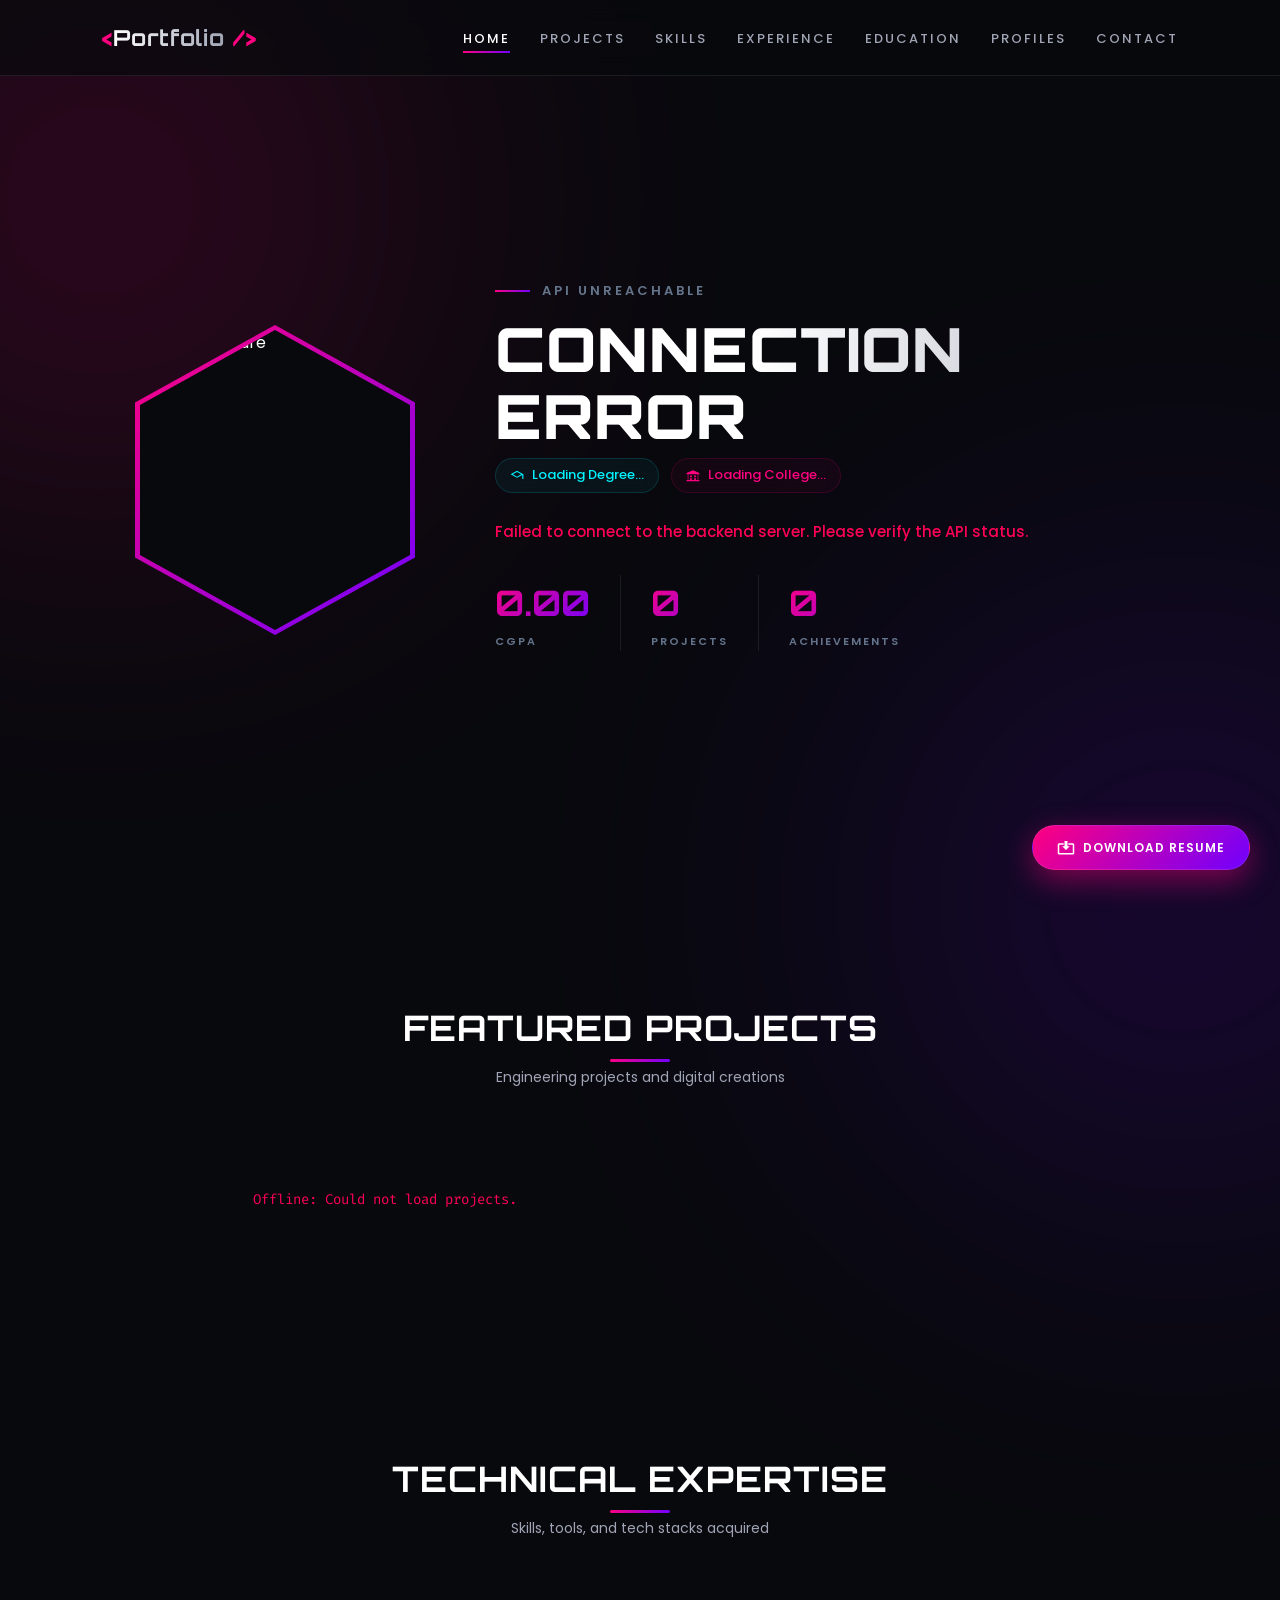
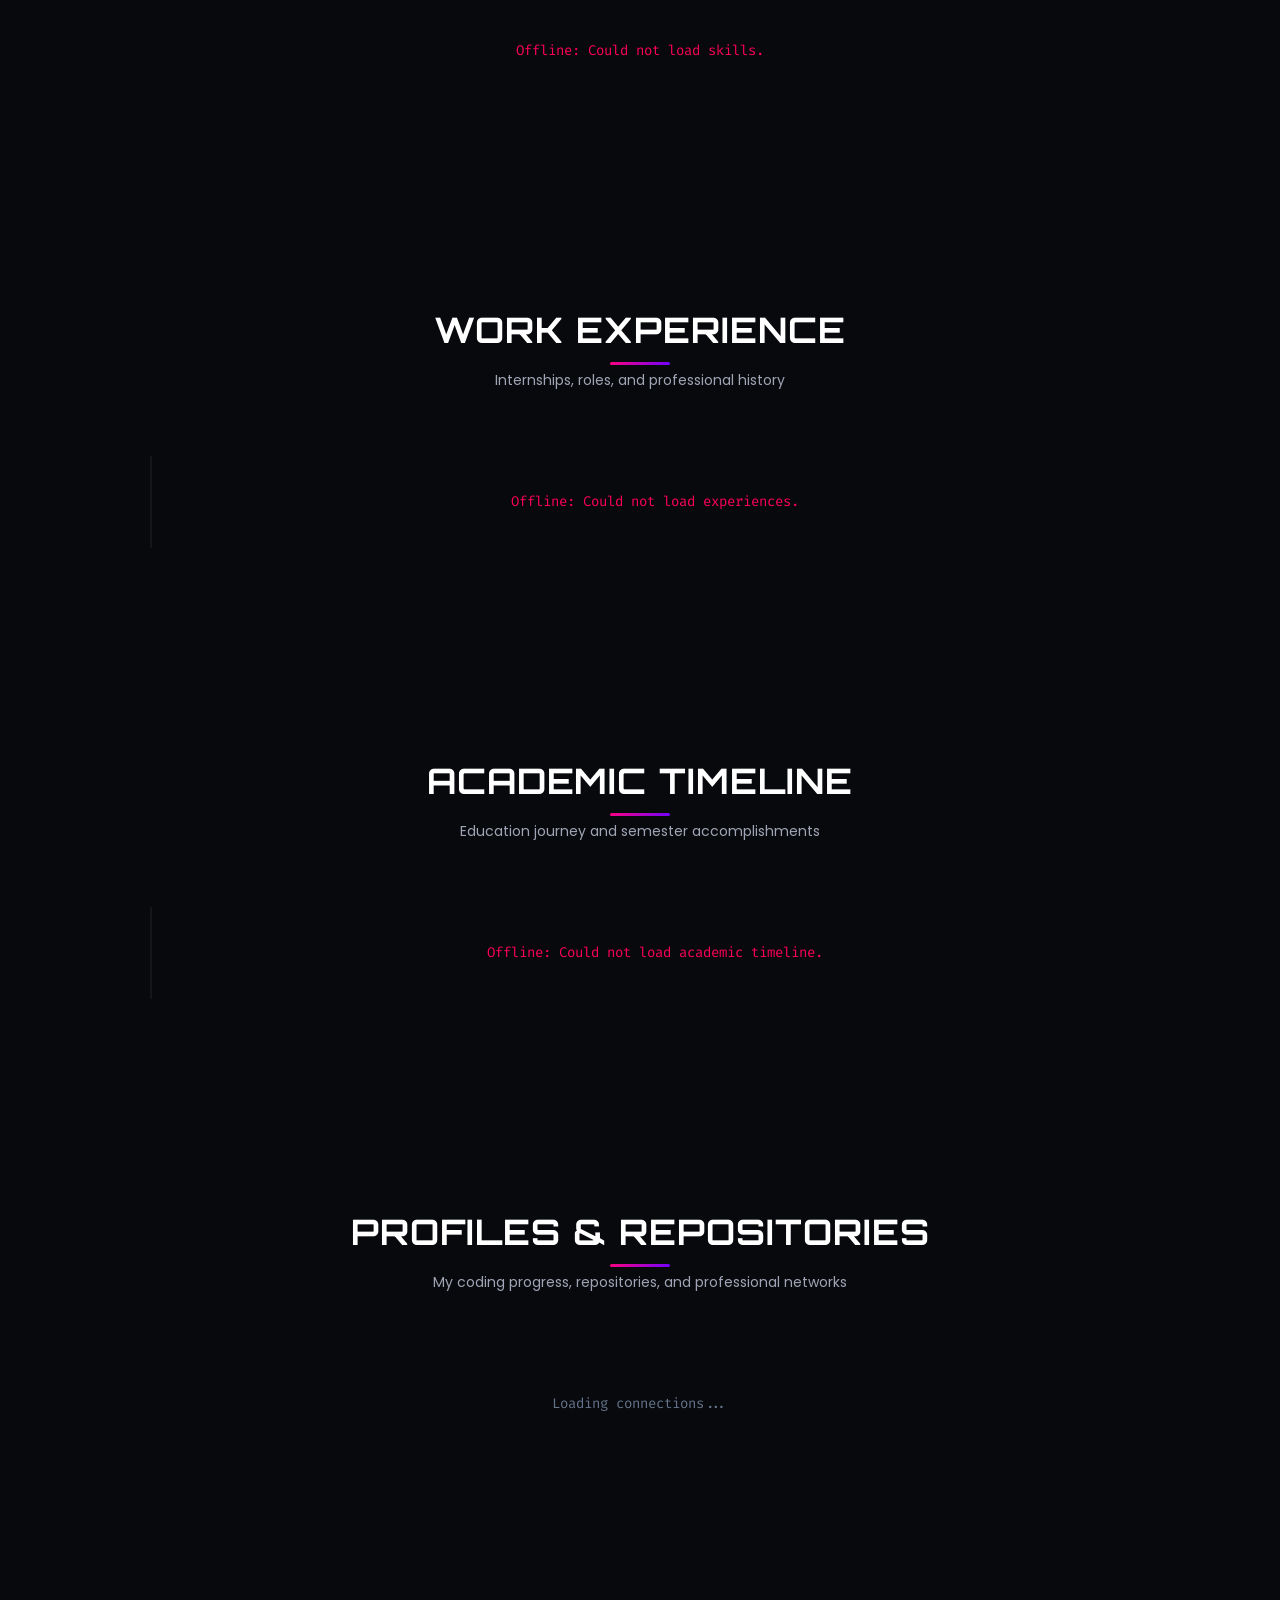
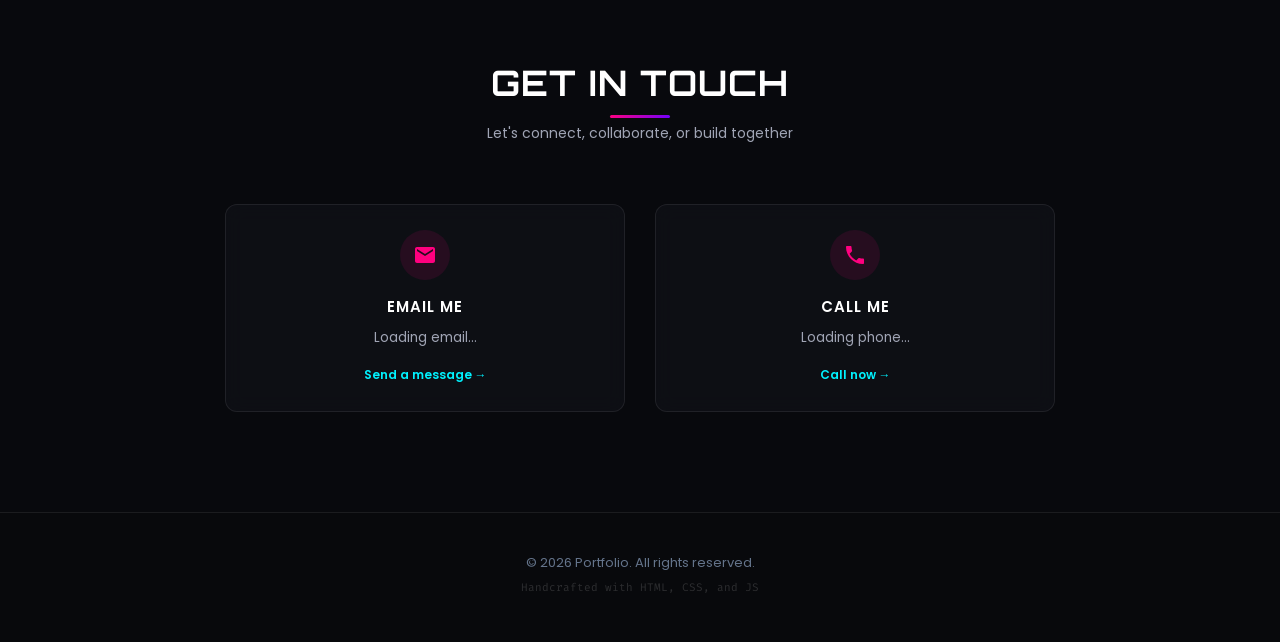
==== src/main/resources/static/index.html @ 354ec014 "Add files via upload" ====
<!DOCTYPE html>
<html lang="en">
<head>
    <meta charset="UTF-8">
    <meta name="viewport" content="width=device-width, initial-scale=1.0">
    <title>Student Portfolio | Academic & Professional Showcase</title>
    <meta name="description" content="Explore my academic timeline, engineering projects, internship experience, and technical skills as a passionate engineering student.">
    <meta name="keywords" content="student portfolio, engineering student, software developer, web development, academic timeline, internships, projects">
    <link rel="stylesheet" href="style.css">
    <!-- Google Fonts for premium modern typography -->
    <link href="https://fonts.googleapis.com/css2?family=Orbitron:wght@500;700;900&family=Poppins:wght@300;400;500;600;700&family=Fira+Code:wght@400;500&display=swap" rel="stylesheet">
</head>
<body>
    <!-- Background glow elements for rich dark aesthetic -->
    <div class="glow-bg-1" id="glow-bg-1"></div>
    <div class="glow-bg-2" id="glow-bg-2"></div>

    <!-- Header Navigation -->
    <header class="portfolio-header" id="header">
        <div class="logo">
            <span class="logo-bracket">&lt;</span><span id="logo-name">Portfolio</span><span class="logo-bracket"> /&gt;</span>
        </div>
        <nav class="portfolio-nav" id="main-nav">
            <ul class="nav-links">
                <li><a href="#hero" class="nav-link active" id="nav-home">Home</a></li>
                <li><a href="#projects" class="nav-link" id="nav-projects">Projects</a></li>
                <li><a href="#skills" class="nav-link" id="nav-skills">Skills</a></li>
                <li><a href="#experience" class="nav-link" id="nav-experience">Experience</a></li>
                <li><a href="#education" class="nav-link" id="nav-education">Education</a></li>
                <li><a href="#social-connect" class="nav-link" id="nav-social">Profiles</a></li>
                <li><a href="#contact" class="nav-link" id="nav-contact">Contact</a></li>
            </ul>
        </nav>
        <div class="nav-toggle" id="nav-toggle" aria-label="Toggle Navigation Menu">
            <span></span>
            <span></span>
            <span></span>
        </div>
    </header>

    <main class="portfolio-main">
        <!-- Hero Section -->
        <section id="hero" class="hero-section">
            <div class="hero-content">
                <div class="profile-section">
                    <div class="hexagon-border">
                        <div class="hexagon-image">
                            <img id="profile-pic" src="https://images.unsplash.com/photo-1539571696357-5a69c17a67c6?q=80&w=300&auto=format&fit=crop" alt="Profile Picture">
                        </div>
                    </div>
                </div>

                <div class="details-section">
                    <div class="role-badge">
                        <span class="line"></span>
                        <span id="role">Loading Role...</span>
                    </div>

                    <h1 class="name" id="admin-name">Loading Name...</h1>
                    <div class="education-info-group">
                        <div class="edu-badge degree-badge">
                            <svg class="icon" viewBox="0 0 24 24" width="14" height="14"><path fill="currentColor" d="M12 3L1 9l11 6 9-4.91V17h2V9L12 3zm0 10.18L4.82 9 12 5.09 19.18 9 12 13.18z"/></svg>
                            <span id="degree">Loading Degree...</span>
                        </div>
                        <div class="edu-badge college-badge">
                            <svg class="icon" viewBox="0 0 24 24" width="14" height="14"><path fill="currentColor" d="M12 2L1 7v2h2v10H1v2h22v-2h-2V9h2V7L12 2zm8 17H4V9h16v10zm-3-8h-3v3h3v-3zm0 5h-3v3h3v-3zm-5-5H7v3h3v-3zm0 5H7v3h3v-3z"/></svg>
                            <span id="college-name">Loading College...</span>
                        </div>
                    </div>


                    <p class="bio" id="description">
                        Loading bio and profile description...
                    </p>

                    <div class="stats-row">
                        <div class="stat-box" id="stat-cgpa-box">
                            <h2 id="cgpa" class="vibrant-text">0.00</h2>
                            <span>CGPA</span>
                        </div>
                        <div class="stat-box divider" id="stat-projects-box">
                            <h2 id="projects-count" class="vibrant-text">0</h2>
                            <span>Projects</span>
                        </div>
                        <div class="stat-box divider" id="stat-achievements-box">
                            <h2 id="achievements-count" class="vibrant-text">0</h2>
                            <span>Achievements</span>
                        </div>
                    </div>


                </div>
            </div>
        </section>

        <!-- Projects Section -->
        <section id="projects" class="projects-section scroll-section">
            <div class="section-title-wrapper">
                <h2 class="section-title">Featured Projects</h2>
                <div class="section-subtitle">Engineering projects and digital creations</div>
            </div>

            <div class="projects-grid" id="projects-grid">
                <!-- Projects will be injected here -->
                <div class="loading-spinner">Loading projects...</div>
            </div>
        </section>

        <!-- Skills Section -->
        <section id="skills" class="skills-section scroll-section">
            <div class="section-title-wrapper">
                <h2 class="section-title">Technical Expertise</h2>
                <div class="section-subtitle">Skills, tools, and tech stacks acquired</div>
            </div>

            <div class="skills-container" id="skills-matrix">
                <!-- Skills dynamic tags will be loaded here -->
                <div class="loading-spinner">Compiling skills...</div>
            </div>
        </section>

        <!-- Experience / Internships Section -->
        <section id="experience" class="experience-section scroll-section">
            <div class="section-title-wrapper">
                <h2 class="section-title">Work Experience</h2>
                <div class="section-subtitle">Internships, roles, and professional history</div>
            </div>

            <div class="timeline-container" id="experience-list">
                <!-- Experiences will be injected here -->
                <div class="loading-spinner">Loading work experience...</div>
            </div>
        </section>

        <!-- Academic Timeline / Education Section -->
        <section id="education" class="education-section scroll-section">
            <div class="section-title-wrapper">
                <h2 class="section-title">Academic Timeline</h2>
                <div class="section-subtitle">Education journey and semester accomplishments</div>
            </div>

            <div class="timeline-container" id="academic-timeline-list">
                <!-- Semester timeline cards will be injected here -->
                <div class="loading-spinner">Loading education history...</div>
            </div>
        </section>

        <!-- Connect / Social Section -->
        <section id="social-connect" class="social-section scroll-section">
            <div class="section-title-wrapper">
                <h2 class="section-title">Profiles & Repositories</h2>
                <div class="section-subtitle">My coding progress, repositories, and professional networks</div>
            </div>
            <div class="social-grid" id="contacts-grid">
                <!-- Contacts will be injected here dynamically -->
                <div class="loading-spinner">Loading connections...</div>
            </div>
        </section>

        <!-- Contact Section -->
        <section id="contact" class="contact-section scroll-section">
            <div class="section-title-wrapper">
                <h2 class="section-title">Get In Touch</h2>
                <div class="section-subtitle">Let's connect, collaborate, or build together</div>
            </div>

            <div class="contact-content">
                <div class="contact-info">
                    <div class="contact-card">
                        <div class="contact-icon">
                            <svg viewBox="0 0 24 24" width="24" height="24"><path fill="currentColor" d="M20 4H4c-1.1 0-1.99.9-1.99 2L2 18c0 1.1.9 2 2 2h16c1.1 0 2-.9 2-2V6c0-1.1-.9-2-2-2zm0 4l-8 5-8-5V6l8 5 8-5v2z"/></svg>
                        </div>
                        <h3>Email Me</h3>
                        <p id="contact-email">Loading email...</p>
                        <a id="email-link" href="#" class="contact-action">Send a message &rarr;</a>
                    </div>

                    <div class="contact-card">
                        <div class="contact-icon">
                            <svg viewBox="0 0 24 24" width="24" height="24"><path fill="currentColor" d="M6.62 10.79c1.44 2.83 3.76 5.14 6.59 6.59l2.2-2.2c.27-.27.67-.36 1.02-.24 1.12.37 2.33.57 3.57.57.55 0 1 .45 1 1V20c0 .55-.45 1-1 1-9.39 0-17-7.61-17-17 0-.55.45-1 1-1h3.5c.55 0 1 .45 1 1 0 1.25.2 2.45.57 3.57.11.35.03.74-.25 1.02l-2.2 2.2z"/></svg>
                        </div>
                        <h3>Call Me</h3>
                        <p id="contact-phone">Loading phone...</p>
                        <a id="phone-link" href="#" class="contact-action">Call now &rarr;</a>
                    </div>
                </div>
        </section>
    </main>

    <footer class="portfolio-footer">
        <p>&copy; <span id="footer-year">2026</span> <span id="footer-name">Portfolio</span>. All rights reserved.</p>
        <p class="footer-credit">Handcrafted with HTML, CSS, and JS</p>
    </footer>

    <!-- Viewer Modal for Certificates / Marksheets -->
    <div id="media-modal" class="modal" role="dialog" aria-modal="true" aria-labelledby="modal-title">
        <span class="modal-close" id="modal-close">&times;</span>
        <div class="modal-content">
            <h3 id="modal-title" class="modal-title">Certificate</h3>
            <div class="modal-body">
                <img id="modal-img" src="" alt="Certificate View">
                <iframe id="modal-pdf" src="" class="hidden"></iframe>
            </div>
        </div>
    </div>

    <!-- Floating Action Button for Downloading Resume -->
    <a id="resume-btn" href="#" target="_blank" class="btn btn-primary">
        <svg class="icon" viewBox="0 0 24 24" width="18" height="18"><path fill="currentColor" d="M12 16l-5-5h3V4h4v7h3l-5 5zm9-9h-6v2h6v11H3V9h6V7H3c-1.1 0-2 .9-2 2v11c0 1.1.9 2 2 2h18c1.1 0 2-.9 2-2V9c0-1.1-.9-2-2-2z"/></svg>
        Download Resume
    </a>

    <script src="app.js"></script>
</body>
</html>
---- src/main/resources/static/style.css ----
/* ==========================================================================
   PREMIUM PORTFOLIO DESIGN SYSTEM & STYLESHEET
   Aesthetics: Deep Space Dark Mode, Glassmorphism, Neon Accents, Micro-animations
   ========================================================================== */

   :root {
    /* Colors */
    --bg-dark: #08090d;
    --bg-card: rgba(17, 19, 26, 0.65);
    --bg-card-hover: rgba(26, 29, 38, 0.85);
    --border-color: rgba(255, 255, 255, 0.08);
    --border-color-hover: rgba(255, 0, 127, 0.4);
    
    --text-primary: #ffffff;
    --text-secondary: #a0a5b5;
    --text-muted: #64748b;
    
    --accent-gradient: linear-gradient(135deg, #ff007f 0%, #7000ff 100%);
    --cyan-gradient: linear-gradient(135deg, #00f2fe 0%, #4facfe 100%);
    --green-gradient: linear-gradient(135deg, #42e695 0%, #3bb2b8 100%);
    
    --pink-glow: 0 0 20px rgba(255, 0, 127, 0.3);
    --blue-glow: 0 0 20px rgba(0, 242, 254, 0.3);
    --purple-glow: 0 0 20px rgba(112, 0, 255, 0.3);
    
    --transition-smooth: all 0.4s cubic-bezier(0.16, 1, 0.3, 1);
}

/* Reset & Scrollbar */
* {
    margin: 0;
    padding: 0;
    box-sizing: border-box;
}

html {
    scroll-behavior: smooth;
    overflow-x: hidden;
    width: 100%;
}

body {
    background-color: var(--bg-dark);
    font-family: 'Poppins', sans-serif;
    color: var(--text-primary);
    overflow-x: hidden;
    line-height: 1.6;
    width: 100%;
}

/* Custom Scrollbar */
::-webkit-scrollbar {
    width: 8px;
}
::-webkit-scrollbar-track {
    background: var(--bg-dark);
}
::-webkit-scrollbar-thumb {
    background: rgba(255, 255, 255, 0.1);
    border-radius: 4px;
}
::-webkit-scrollbar-thumb:hover {
    background: var(--accent-gradient);
}

/* Ambient Glowing Background Orbs */
.glow-bg-1, .glow-bg-2 {
    position: absolute;
    width: 600px;
    height: 600px;
    border-radius: 50%;
    filter: blur(160px);
    z-index: -1;
    pointer-events: none;
    opacity: 0.18;
}

.glow-bg-1 {
    top: -100px;
    left: -200px;
    background: #ff007f;
    animation: floatOrb 12s infinite alternate;
}

.glow-bg-2 {
    top: 600px;
    right: -200px;
    background: #7000ff;
    animation: floatOrb 18s infinite alternate-reverse;
}

@keyframes floatOrb {
    0% { transform: translate(0, 0) scale(1); }
    100% { transform: translate(100px, 80px) scale(1.15); }
}

/* ==========================================================================
   HEADER & NAVIGATION
   ========================================================================== */

.portfolio-header {
    position: fixed;
    top: 0;
    left: 0;
    width: 100%;
    padding: 20px 8%;
    display: flex;
    justify-content: space-between;
    align-items: center;
    z-index: 1000;
    background: rgba(8, 9, 13, 0.7);
    backdrop-filter: blur(12px);
    -webkit-backdrop-filter: blur(12px);
    border-bottom: 1px solid var(--border-color);
}

.logo {
    font-family: 'Orbitron', sans-serif;
    font-size: 22px;
    font-weight: 700;
    letter-spacing: 1px;
}

.logo-bracket {
    color: #ff007f;
    font-weight: 900;
}

#logo-name {
    background: linear-gradient(to right, #ffffff, #a0a5b5);
    -webkit-background-clip: text;
    -webkit-text-fill-color: transparent;
}

.portfolio-nav .nav-links {
    display: flex;
    gap: 30px;
    list-style: none;
}

.portfolio-nav .nav-links a {
    text-decoration: none;
    color: var(--text-secondary);
    font-size: 13px;
    font-weight: 500;
    letter-spacing: 2px;
    text-transform: uppercase;
    transition: var(--transition-smooth);
    padding: 5px 0;
    position: relative;
}

.portfolio-nav .nav-links a::after {
    content: '';
    position: absolute;
    bottom: 0;
    left: 0;
    width: 0;
    height: 2px;
    background: var(--accent-gradient);
    transition: var(--transition-smooth);
}

.portfolio-nav .nav-links a:hover,
.portfolio-nav .nav-links a.active {
    color: #ffffff;
}

.portfolio-nav .nav-links a:hover::after,
.portfolio-nav .nav-links a.active::after {
    width: 100%;
}

/* Nav Hamburger Menu */
.nav-toggle {
    display: none;
    flex-direction: column;
    gap: 5px;
    cursor: pointer;
}

.nav-toggle span {
    width: 25px;
    height: 2px;
    background-color: var(--text-primary);
    transition: var(--transition-smooth);
}

/* ==========================================================================
   HERO / HOME SECTION
   ========================================================================== */

.hero-section {
    min-height: 100vh;
    display: flex;
    flex-direction: column;
    justify-content: center;
    align-items: center;
    padding: 120px 8% 60px;
    position: relative;
}

.hero-content {
    display: flex;
    align-items: center;
    justify-content: center;
    gap: 80px;
    max-width: 1200px;
    width: 100%;
}

/* Profile Picture Clip Path & Glow */
.profile-section {
    position: relative;
    flex-shrink: 0;
    animation: floatHex 6s ease-in-out infinite;
}

@keyframes floatHex {
    0%, 100% { transform: translateY(0); }
    50% { transform: translateY(-12px); }
}

.hexagon-border {
    width: 280px;
    height: 310px;
    background: var(--accent-gradient);
    clip-path: polygon(50% 0%, 100% 25%, 100% 75%, 50% 100%, 0% 75%, 0% 25%);
    display: flex;
    justify-content: center;
    align-items: center;
    padding: 5px;
    filter: drop-shadow(0 10px 25px rgba(112, 0, 255, 0.25));
    transition: var(--transition-smooth);
}

.hexagon-border:hover {
    transform: rotate(3deg) scale(1.03);
    filter: drop-shadow(0 15px 35px rgba(255, 0, 127, 0.4));
}

.hexagon-image {
    width: 100%;
    height: 100%;
    background: var(--bg-dark);
    clip-path: polygon(50% 0%, 100% 25%, 100% 75%, 50% 100%, 0% 75%, 0% 25%);
    overflow: hidden;
}

.hexagon-image img {
    width: 100%;
    height: 100%;
    object-fit: cover;
    transition: var(--transition-smooth);
}

.hexagon-image img:hover {
    transform: scale(1.1);
}

/* Details Panel */
.details-section {
    max-width: 650px;
}

.role-badge {
    display: inline-flex;
    align-items: center;
    gap: 12px;
    font-size: 13px;
    font-weight: 600;
    letter-spacing: 3px;
    color: var(--text-muted);
    text-transform: uppercase;
    margin-bottom: 15px;
}

.role-badge .line {
    width: 35px;
    height: 2px;
    background: var(--accent-gradient);
}

.name {
    font-family: 'Orbitron', sans-serif;
    font-size: 3.8rem;
    font-weight: 900;
    margin-bottom: 8px;
    text-transform: uppercase;
    letter-spacing: 1px;
    line-height: 1.1;
    background: linear-gradient(to right, #ffffff 20%, #a2a7b8 60%, #ff007f 100%);
    background-size: 200% auto;
    -webkit-background-clip: text;
    -webkit-text-fill-color: transparent;
    animation: shineText 6s linear infinite;
}

@keyframes shineText {
    0% { background-position: 0% center; }
    100% { background-position: 200% center; }
}

.education-info-group {
    display: flex;
    flex-wrap: wrap;
    gap: 12px;
    margin-bottom: 25px;
}

.edu-badge {
    display: inline-flex;
    align-items: center;
    gap: 8px;
    font-size: 13px;
    font-weight: 500;
    padding: 6px 14px;
    border-radius: 20px;
    backdrop-filter: blur(10px);
    -webkit-backdrop-filter: blur(10px);
    transition: var(--transition-smooth);
}

.edu-badge.degree-badge {
    background: rgba(0, 242, 254, 0.05);
    border: 1px solid rgba(0, 242, 254, 0.15);
    color: #00f2fe;
}

.edu-badge.degree-badge:hover {
    background: rgba(0, 242, 254, 0.1);
    box-shadow: var(--blue-glow);
    transform: translateY(-2px);
}

.edu-badge.college-badge {
    background: rgba(255, 0, 127, 0.05);
    border: 1px solid rgba(255, 0, 127, 0.15);
    color: #ff007f;
}

.edu-badge.college-badge:hover {
    background: rgba(255, 0, 127, 0.1);
    box-shadow: var(--pink-glow);
    transform: translateY(-2px);
}

.bio {
    font-size: 15px;
    line-height: 1.8;
    color: var(--text-secondary);
    margin-bottom: 30px;
}

/* Stats Box Group */
.stats-row {
    display: flex;
    gap: 30px;
    margin-bottom: 35px;
}

.stat-box {
    display: flex;
    flex-direction: column;
}

.stat-box.divider {
    padding-left: 30px;
    border-left: 1px solid var(--border-color);
}

.vibrant-text {
    font-family: 'Orbitron', sans-serif;
    font-size: 2.2rem;
    font-weight: 700;
    background: var(--accent-gradient);
    -webkit-background-clip: text;
    -webkit-text-fill-color: transparent;
    margin-bottom: 2px;
}

.stat-box span {
    font-size: 11px;
    font-weight: 600;
    letter-spacing: 2px;
    color: var(--text-muted);
    text-transform: uppercase;
}

/* Buttons */
.hero-actions {
    display: flex;
    gap: 20px;
}

.btn {
    display: inline-flex;
    align-items: center;
    justify-content: center;
    gap: 8px;
    text-decoration: none;
    font-size: 13px;
    font-weight: 600;
    letter-spacing: 1px;
    text-transform: uppercase;
    padding: 14px 28px;
    border-radius: 8px;
    transition: var(--transition-smooth);
    cursor: pointer;
}

.btn-primary {
    background: var(--accent-gradient);
    color: #ffffff;
    box-shadow: var(--pink-glow);
}

.btn-primary:hover {
    transform: translateY(-3px);
    box-shadow: 0 0 30px rgba(255, 0, 127, 0.5);
}

#resume-btn {
    position: fixed;
    bottom: 30px;
    right: 30px;
    z-index: 1500;
    border-radius: 30px;
    padding: 12px 24px;
    font-size: 12px;
    box-shadow: 0 10px 30px rgba(255, 0, 127, 0.45);
    border: 1px solid rgba(255, 255, 255, 0.1);
}

@media (max-width: 768px) {
    #resume-btn {
        bottom: 20px;
        right: 20px;
        padding: 10px 18px;
        font-size: 11px;
    }
}


.btn-secondary {
    background: rgba(112, 0, 255, 0.06);
    color: #ffffff;
    border: 1px solid rgba(112, 0, 255, 0.35);
}

.btn-secondary:hover {
    background: #7000ff;
    border-color: #7000ff;
    color: #ffffff;
    box-shadow: var(--purple-glow);
    transform: translateY(-3px);
}

.btn-block {
    display: flex;
    width: 100%;
}

.icon {
    flex-shrink: 0;
}

/* Scroll Down Element */
.scroll-down {
    position: absolute;
    bottom: 30px;
    display: flex;
    flex-direction: column;
    align-items: center;
    gap: 8px;
}

.scroll-down a {
    display: flex;
    flex-direction: column;
    align-items: center;
    text-decoration: none;
    color: var(--text-muted);
    font-size: 10px;
    letter-spacing: 1.5px;
    text-transform: uppercase;
    transition: var(--transition-smooth);
}

.scroll-down a:hover {
    color: #ffffff;
}

.scroll-down .mouse {
    width: 22px;
    height: 38px;
    border: 2px solid var(--text-muted);
    border-radius: 20px;
    position: relative;
}

.scroll-down .wheel {
    width: 4px;
    height: 8px;
    background-color: #ff007f;
    border-radius: 2px;
    position: absolute;
    top: 6px;
    left: 50%;
    transform: translateX(-50%);
    animation: scrollMouse 1.8s infinite;
}

@keyframes scrollMouse {
    0% { top: 6px; opacity: 1; }
    80% { top: 20px; opacity: 0; }
    100% { top: 6px; opacity: 0; }
}

/* ==========================================================================
   GLOBAL SECTION WRAPPERS
   ========================================================================== */

.scroll-section {
    padding: 100px 8%;
    max-width: 1200px;
    width: 100%;
    margin: 0 auto;
}

.section-title-wrapper {
    margin-bottom: 60px;
    text-align: center;
    position: relative;
}

.section-title {
    font-family: 'Orbitron', sans-serif;
    font-size: 2.2rem;
    font-weight: 700;
    letter-spacing: 1px;
    text-transform: uppercase;
    margin-bottom: 10px;
    position: relative;
    display: inline-block;
}

.section-title::after {
    content: '';
    position: absolute;
    bottom: -6px;
    left: 50%;
    transform: translateX(-50%);
    width: 60px;
    height: 3px;
    background: var(--accent-gradient);
    border-radius: 3px;
}

.section-subtitle {
    font-size: 14px;
    color: var(--text-secondary);
}

.loading-spinner {
    text-align: center;
    color: var(--text-muted);
    font-size: 14px;
    padding: 40px;
    font-family: 'Fira Code', monospace;
}

/* ==========================================================================
   ACADEMIC TIMELINE (EDUCATION)
   ========================================================================== */

.timeline-container {
    position: relative;
    padding-left: 30px;
}

.timeline-container::before {
    content: '';
    position: absolute;
    left: 8px;
    top: 5px;
    bottom: 5px;
    width: 2px;
    background: rgba(255, 255, 255, 0.05);
}

.timeline-item {
    position: relative;
    margin-bottom: 50px;
}

.timeline-item:last-child {
    margin-bottom: 0;
}

.timeline-dot {
    position: absolute;
    left: -30px;
    top: 6px;
    width: 18px;
    height: 18px;
    border-radius: 50%;
    background: var(--bg-dark);
    border: 3px solid #ff007f;
    box-shadow: 0 0 10px rgba(255, 0, 127, 0.5);
    z-index: 10;
    transition: var(--transition-smooth);
}

.timeline-item:hover .timeline-dot {
    background: #ff007f;
    transform: scale(1.2);
}

/* Semester Panel Layout */
.timeline-card {
    background: var(--bg-card);
    border: 1px solid var(--border-color);
    border-radius: 12px;
    padding: 24px 30px;
    backdrop-filter: blur(10px);
    -webkit-backdrop-filter: blur(10px);
    transition: var(--transition-smooth);
}

.timeline-card:hover {
    border-color: var(--border-color-hover);
    box-shadow: 0 10px 30px rgba(0, 0, 0, 0.3), 0 0 20px rgba(255, 0, 127, 0.05);
    transform: translateY(-2px);
}

.timeline-card-header {
    display: flex;
    justify-content: space-between;
    align-items: center;
    border-bottom: 1px solid rgba(255, 255, 255, 0.05);
    padding-bottom: 15px;
    margin-bottom: 20px;
    flex-wrap: wrap;
    gap: 15px;
}

.semester-title {
    font-family: 'Orbitron', sans-serif;
    font-size: 18px;
    font-weight: 700;
    letter-spacing: 1px;
}

.semester-grades {
    display: flex;
    gap: 20px;
}

.grade-badge {
    background: rgba(255, 255, 255, 0.03);
    border: 1px solid var(--border-color);
    padding: 6px 14px;
    border-radius: 20px;
    font-size: 12px;
    font-weight: 500;
    color: var(--text-secondary);
}

.grade-badge strong {
    color: #00f2fe;
    font-family: 'Orbitron', sans-serif;
    margin-left: 4px;
}

/* Redesigned Achievements List inside Semesters */
.semester-achievements-container {
    margin-top: 10px;
}

.achievements-heading-new {
    font-size: 11px;
    font-weight: 700;
    letter-spacing: 1.5px;
    color: var(--text-muted);
    text-transform: uppercase;
    margin-bottom: 12px;
    display: flex;
    align-items: center;
    gap: 8px;
}

.achievements-heading-new svg {
    color: #ff007f;
}

.achievements-stack {
    display: flex;
    flex-direction: column;
    gap: 12px;
}

.achievement-card-redesign {
    background: rgba(255, 255, 255, 0.02);
    border: 1px solid rgba(255, 255, 255, 0.04);
    border-radius: 12px;
    padding: 14px 20px;
    display: flex;
    justify-content: space-between;
    align-items: center;
    gap: 20px;
    transition: var(--transition-smooth);
}

.achievement-card-redesign:hover {
    background: rgba(255, 255, 255, 0.04);
    border-color: rgba(255, 0, 127, 0.25);
    box-shadow: 0 5px 15px rgba(255, 0, 127, 0.03);
    transform: translateY(-2px);
}

.achievement-icon-wrapper {
    display: flex;
    align-items: center;
    justify-content: center;
    width: 34px;
    height: 34px;
    border-radius: 50%;
    background: rgba(255, 0, 127, 0.08);
    flex-shrink: 0;
}

.achievement-icon-wrapper svg.vibrant-star {
    color: #ff007f;
    filter: drop-shadow(0 0 5px rgba(255, 0, 127, 0.5));
}

.achievement-details {
    flex-grow: 1;
    display: flex;
    flex-direction: column;
    gap: 4px;
}

.achievement-meta-row {
    display: flex;
    align-items: center;
    gap: 12px;
    flex-wrap: wrap;
}

.achievement-meta-row h4 {
    font-size: 14px;
    font-weight: 600;
    color: var(--text-primary);
    letter-spacing: 0.3px;
}

.type-tag {
    font-size: 9px;
    text-transform: uppercase;
    font-weight: 700;
    letter-spacing: 1px;
    padding: 2px 6px;
    border-radius: 4px;
}

.type-tag.technical {
    background: rgba(255, 0, 127, 0.1);
    color: #ff007f;
    border: 1px solid rgba(255, 0, 127, 0.2);
}

.type-tag.non-technical {
    background: rgba(0, 242, 254, 0.1);
    color: #00f2fe;
    border: 1px solid rgba(0, 242, 254, 0.2);
}

.achievement-issuer {
    font-size: 12px;
    color: var(--text-muted);
}

.achievement-issuer strong {
    color: var(--text-secondary);
}

.ach-cert-btn {
    display: inline-flex;
    align-items: center;
    gap: 6px;
    padding: 6px 12px;
    border-radius: 6px;
    background: rgba(0, 242, 254, 0.04);
    border: 1px solid rgba(0, 242, 254, 0.25);
    color: #00f2fe;
    font-size: 11px;
    font-weight: 600;
    text-transform: uppercase;
    letter-spacing: 0.5px;
    transition: var(--transition-smooth);
    cursor: pointer;
    flex-shrink: 0;
}

.ach-cert-btn:hover {
    background: #00f2fe;
    color: #08090d;
    box-shadow: 0 0 10px rgba(0, 242, 254, 0.3);
    transform: translateY(-1px);
}

.no-achievements-msg {
    display: flex;
    align-items: center;
    gap: 8px;
    font-size: 13px;
    color: var(--text-muted);
    background: rgba(255, 255, 255, 0.01);
    border: 1px dashed rgba(255, 255, 255, 0.05);
    padding: 12px 20px;
    border-radius: 8px;
}

/* ==========================================================================
   WORK EXPERIENCE (INTERNSHIPS)
   ========================================================================== */

/* Work Experience Timeline specific overrides (Cyan accent) */
.experience-section .timeline-dot {
    border-color: #00f2fe;
    box-shadow: 0 0 10px rgba(0, 242, 254, 0.5);
}

.experience-section .timeline-item:hover .timeline-dot {
    background: #00f2fe;
    box-shadow: 0 0 15px rgba(0, 242, 254, 0.8);
}

.experience-section .timeline-card:hover {
    border-color: rgba(0, 242, 254, 0.35);
    box-shadow: 0 10px 30px rgba(0, 0, 0, 0.3), 0 0 20px rgba(0, 242, 254, 0.08);
}

.experience-card-header {
    display: flex;
    gap: 20px;
    border-bottom: 1px dashed rgba(255, 255, 255, 0.08);
    padding-bottom: 20px;
    margin-bottom: 20px;
    align-items: flex-start;
}

.company-logo {
    width: 64px;
    height: 64px;
    border-radius: 12px;
    background: rgba(255, 255, 255, 0.02);
    border: 1px solid rgba(255, 255, 255, 0.08);
    display: flex;
    align-items: center;
    justify-content: center;
    overflow: hidden;
    flex-shrink: 0;
    position: relative;
    box-shadow: inset 0 2px 4px rgba(0, 0, 0, 0.3);
}

.company-logo-img {
    width: 100%;
    height: 100%;
    object-fit: cover;
    display: none; /* hidden until loaded successfully */
}

.logo-fallback {
    position: absolute;
    top: 0;
    left: 0;
    width: 100%;
    height: 100%;
    display: flex;
    align-items: center;
    justify-content: center;
    font-family: 'Orbitron', sans-serif;
    font-size: 24px;
    font-weight: 700;
    color: #ffffff;
    background: linear-gradient(135deg, #7000ff 0%, #ff007f 100%);
    text-shadow: 0 2px 4px rgba(0, 0, 0, 0.4);
}

.company-details {
    flex-grow: 1;
    display: flex;
    flex-direction: column;
    gap: 6px;
}

.company-details-top {
    display: flex;
    justify-content: space-between;
    align-items: center;
    flex-wrap: wrap;
    gap: 10px;
}

.company-details h3 {
    font-size: 20px;
    font-weight: 700;
    font-family: 'Orbitron', sans-serif;
    letter-spacing: 0.5px;
    background: linear-gradient(to right, #ffffff, #dcdde1);
    -webkit-background-clip: text;
    -webkit-text-fill-color: transparent;
}

.exp-years {
    font-family: 'Fira Code', monospace;
    font-size: 11px;
    color: #00f2fe;
    background: rgba(0, 242, 254, 0.08);
    border: 1px solid rgba(0, 242, 254, 0.2);
    padding: 4px 10px;
    border-radius: 6px;
    display: inline-flex;
    align-items: center;
    gap: 6px;
}

.company-details-bottom {
    display: flex;
    align-items: center;
}

.exp-role-tag {
    font-size: 13px;
    color: #ff007f;
    font-weight: 500;
    text-transform: capitalize;
    letter-spacing: 0.5px;
    display: inline-flex;
    align-items: center;
    gap: 6px;
}

.experience-body p {
    font-size: 14px;
    color: var(--text-secondary);
    line-height: 1.8;
    margin-bottom: 20px;
}

/* Skills/Tools in Experience section */
.experience-meta-tags {
    display: flex;
    flex-direction: column;
    gap: 12px;
    background: rgba(0, 0, 0, 0.15);
    border: 1px solid rgba(255, 255, 255, 0.02);
    padding: 16px;
    border-radius: 8px;
    margin-bottom: 20px;
}

.meta-tags-group {
    display: flex;
    align-items: center;
    gap: 15px;
    flex-wrap: wrap;
}

.meta-tags-group h4 {
    font-size: 11px;
    text-transform: uppercase;
    letter-spacing: 1px;
    color: var(--text-muted);
    width: 60px;
    flex-shrink: 0;
}

.tags-wrapper {
    display: flex;
    gap: 8px;
    flex-wrap: wrap;
}

.tag {
    font-size: 11px;
    font-weight: 500;
    padding: 4px 10px;
    border-radius: 6px;
    background: rgba(255, 255, 255, 0.02);
    border: 1px solid rgba(255, 255, 255, 0.05);
    color: var(--text-secondary);
    transition: var(--transition-smooth);
}

.tag.skill-tag {
    border-color: rgba(112, 0, 255, 0.2);
    color: #c09bff;
    background: rgba(112, 0, 255, 0.02);
}

.tag.skill-tag:hover {
    border-color: #7000ff;
    color: #ffffff;
    background: rgba(112, 0, 255, 0.1);
    box-shadow: var(--purple-glow);
    transform: translateY(-2px);
}

.tag.tool-tag {
    border-color: rgba(0, 242, 254, 0.2);
    color: #a3f7ff;
    background: rgba(0, 242, 254, 0.02);
}

.tag.tool-tag:hover {
    border-color: #00f2fe;
    color: #ffffff;
    background: rgba(0, 242, 254, 0.1);
    box-shadow: var(--blue-glow);
    transform: translateY(-2px);
}

.cert-wrapper {
    margin-top: 10px;
    border-top: 1px dashed rgba(255, 255, 255, 0.08);
    padding-top: 15px;
    display: flex;
    justify-content: flex-start;
}

.cert-action-btn {
    display: inline-flex;
    align-items: center;
    justify-content: center;
    gap: 8px;
    text-decoration: none;
    font-size: 12px;
    font-weight: 600;
    letter-spacing: 0.5px;
    text-transform: uppercase;
    padding: 10px 20px;
    border-radius: 8px;
    background: rgba(0, 242, 254, 0.04);
    border: 1px solid rgba(0, 242, 254, 0.25);
    color: #00f2fe;
    transition: var(--transition-smooth);
    cursor: pointer;
}

.cert-action-btn:hover {
    background: #00f2fe;
    color: #08090d;
    box-shadow: 0 0 15px rgba(0, 242, 254, 0.4);
    transform: translateY(-2px);
}

/* ==========================================================================
   PROJECTS SECTION
   ========================================================================== */

.projects-grid {
    display: grid;
    grid-template-columns: repeat(auto-fill, minmax(320px, 1fr));
    gap: 25px;
}

.project-card {
    background: var(--bg-card);
    border: 1px solid var(--border-color);
    border-radius: 12px;
    padding: 26px;
    backdrop-filter: blur(10px);
    -webkit-backdrop-filter: blur(10px);
    display: flex;
    flex-direction: column;
    height: 100%;
    transition: var(--transition-smooth);
}

.project-card:hover {
    border-color: var(--border-color-hover);
    box-shadow: 0 10px 30px rgba(0, 0, 0, 0.4), 0 0 20px rgba(112, 0, 255, 0.05);
    transform: translateY(-6px);
}

.project-icon {
    color: #ff007f;
    margin-bottom: 20px;
}

.project-card h3 {
    font-family: 'Orbitron', sans-serif;
    font-size: 18px;
    font-weight: 700;
    color: var(--text-primary);
    margin-bottom: 10px;
    letter-spacing: 0.5px;
}

.project-card p {
    font-size: 13.5px;
    color: var(--text-secondary);
    line-height: 1.6;
    margin-bottom: 20px;
    flex-grow: 1;
}

.project-tech {
    display: flex;
    flex-wrap: wrap;
    gap: 6px;
    margin-bottom: 25px;
}

.tech-pill {
    font-family: 'Fira Code', monospace;
    font-size: 10px;
    padding: 3px 8px;
    border-radius: 4px;
    background: rgba(255, 255, 255, 0.03);
    color: #a0a5b5;
    border: 1px solid rgba(255, 255, 255, 0.05);
}

.project-links {
    display: flex;
    gap: 12px;
    border-top: 1px solid rgba(255, 255, 255, 0.05);
    padding-top: 18px;
    margin-top: auto;
}

.project-link {
    text-decoration: none;
    font-size: 11px;
    font-weight: 600;
    text-transform: uppercase;
    letter-spacing: 1.5px;
    display: inline-flex;
    align-items: center;
    justify-content: center;
    gap: 8px;
    padding: 8px 16px;
    border-radius: 6px;
    transition: var(--transition-smooth);
    flex-grow: 1;
}

.project-link.primary {
    background: rgba(0, 242, 254, 0.05);
    border: 1px solid rgba(0, 242, 254, 0.25);
    color: #00f2fe;
}

.project-link.primary:hover {
    background: #00f2fe;
    color: #08090d;
    box-shadow: 0 0 15px rgba(0, 242, 254, 0.4);
    transform: translateY(-2px);
}

.project-link.secondary {
    background: rgba(255, 0, 127, 0.05);
    border: 1px solid rgba(255, 0, 127, 0.25);
    color: #ff007f;
}

.project-link.secondary:hover {
    background: #ff007f;
    color: #ffffff;
    box-shadow: 0 0 15px rgba(255, 0, 127, 0.4);
    transform: translateY(-2px);
}

/* Project Detailed Info Styles */
.project-desc {
    margin-bottom: 15px !important;
}

.project-extra-details {
    display: flex;
    flex-direction: column;
    gap: 12px;
    margin-bottom: 20px;
    background: rgba(0, 0, 0, 0.2);
    border: 1px solid rgba(255, 255, 255, 0.03);
    border-radius: 8px;
    padding: 14px 18px;
    text-align: left;
}

.project-detail-block {
    display: flex;
    flex-direction: column;
    gap: 4px;
}

.project-detail-block .detail-label {
    font-size: 10px;
    font-weight: 700;
    text-transform: uppercase;
    letter-spacing: 1.5px;
    color: var(--text-muted);
    display: flex;
    align-items: center;
    gap: 6px;
}

.project-detail-block.problem .detail-label {
    color: #ff0055; /* warning-like accent for problem */
}

.project-detail-block.feature .detail-label {
    color: #00f2fe; /* cyan accent for key features */
}

.project-detail-block.impact .detail-label {
    color: #42e695; /* green accent for impact */
}

.project-detail-block .detail-text {
    font-size: 13px;
    color: var(--text-secondary);
    line-height: 1.6;
    margin-bottom: 0 !important;
}

.project-detail-block .detail-text.highlight {
    color: #42e695;
    font-weight: 500;
}

/* Tertiary project link (ER Diagram button) */
.project-link.tertiary {
    background: rgba(112, 0, 255, 0.05);
    border: 1px solid rgba(112, 0, 255, 0.25);
    color: #c09bff;
}

.project-link.tertiary:hover {
    background: #7000ff;
    color: #ffffff;
    box-shadow: 0 0 15px rgba(112, 0, 255, 0.4);
    transform: translateY(-2px);
}

/* ==========================================================================
   SKILLS OVERVIEW
   ========================================================================== */

.skills-grid {
    display: grid;
    grid-template-columns: repeat(auto-fit, minmax(300px, 1fr));
    gap: 30px;
    width: 100%;
    margin-top: 40px;
}

.skills-category-card {
    background: var(--bg-card);
    border: 1px solid var(--border-color);
    border-radius: 16px;
    padding: 30px;
    backdrop-filter: blur(12px);
    -webkit-backdrop-filter: blur(12px);
    transition: var(--transition-smooth);
    position: relative;
    overflow: hidden;
}

.skills-category-card::before {
    content: '';
    position: absolute;
    top: 0;
    left: 0;
    width: 100%;
    height: 4px;
    background: var(--accent-gradient);
    opacity: 0.8;
}

.skills-category-card.backend::before {
    background: var(--cyan-gradient);
}
.skills-category-card.frontend::before {
    background: var(--accent-gradient);
}
.skills-category-card.tools::before {
    background: linear-gradient(135deg, #7000ff 0%, #00f2fe 100%);
}

.skills-category-card:hover {
    transform: translateY(-5px);
    box-shadow: 0 15px 35px rgba(0, 0, 0, 0.4);
}

.skills-category-card.backend:hover {
    border-color: rgba(0, 242, 254, 0.3);
    box-shadow: 0 15px 35px rgba(0, 0, 0, 0.4), 0 0 25px rgba(0, 242, 254, 0.05);
}

.skills-category-card.frontend:hover {
    border-color: rgba(255, 0, 127, 0.3);
    box-shadow: 0 15px 35px rgba(0, 0, 0, 0.4), 0 0 25px rgba(255, 0, 127, 0.05);
}

.skills-category-card.tools:hover {
    border-color: rgba(112, 0, 255, 0.3);
    box-shadow: 0 15px 35px rgba(0, 0, 0, 0.4), 0 0 25px rgba(112, 0, 255, 0.05);
}

.skills-category-header {
    display: flex;
    align-items: center;
    gap: 12px;
    margin-bottom: 25px;
}

.skills-category-header h3 {
    font-family: 'Orbitron', sans-serif;
    font-size: 15px;
    font-weight: 700;
    letter-spacing: 1px;
    text-transform: uppercase;
    color: var(--text-primary);
}

.skills-category-icon {
    display: flex;
    align-items: center;
    justify-content: center;
    width: 38px;
    height: 38px;
    border-radius: 50%;
    flex-shrink: 0;
}

.skills-category-card.backend .skills-category-icon {
    background: rgba(0, 242, 254, 0.1);
    color: #00f2fe;
}

.skills-category-card.frontend .skills-category-icon {
    background: rgba(255, 0, 127, 0.1);
    color: #ff007f;
}

.skills-category-card.tools .skills-category-icon {
    background: rgba(112, 0, 255, 0.1);
    color: #c09bff;
}

.skills-category-list {
    display: flex;
    flex-wrap: wrap;
    gap: 10px;
}

.skills-category-card .skill-matrix-tag {
    font-size: 12px;
    font-weight: 500;
    padding: 6px 14px;
    border-radius: 6px;
    background: rgba(255, 255, 255, 0.02);
    border: 1px solid var(--border-color);
    color: var(--text-secondary);
    transition: var(--transition-smooth);
}

.skills-category-card.backend .skill-matrix-tag:hover {
    border-color: #00f2fe;
    background: rgba(0, 242, 254, 0.05);
    color: #00f2fe;
    box-shadow: var(--blue-glow);
    transform: translateY(-2px);
}

.skills-category-card.frontend .skill-matrix-tag:hover {
    border-color: #ff007f;
    background: rgba(255, 0, 127, 0.05);
    color: #ff007f;
    box-shadow: var(--pink-glow);
    transform: translateY(-2px);
}

.skills-category-card.tools .skill-matrix-tag:hover {
    border-color: #c09bff;
    background: rgba(112, 0, 255, 0.05);
    color: #c09bff;
    box-shadow: var(--purple-glow);
    transform: translateY(-2px);
}

/* ==========================================================================
   CONTACT SECTION
   ========================================================================== */

.contact-content {
    display: flex;
    justify-content: center;
    align-items: center;
    width: 100%;
}

.contact-info {
    display: flex;
    flex-direction: row;
    justify-content: center;
    align-items: stretch;
    gap: 30px;
    width: 100%;
    max-width: 900px;
}

.contact-card {
    flex: 1;
    min-width: 280px;
    max-width: 400px;
    background: var(--bg-card);
    border: 1px solid var(--border-color);
    border-radius: 12px;
    padding: 25px;
    text-align: center;
    backdrop-filter: blur(10px);
    -webkit-backdrop-filter: blur(10px);
    transition: var(--transition-smooth);
}

.contact-card:hover {
    border-color: rgba(255, 255, 255, 0.15);
    transform: translateY(-3px);
}

.contact-icon {
    width: 50px;
    height: 50px;
    border-radius: 50%;
    background: rgba(255, 0, 127, 0.1);
    color: #ff007f;
    display: flex;
    align-items: center;
    justify-content: center;
    margin: 0 auto 15px;
}

.contact-card h3 {
    font-size: 15px;
    font-weight: 600;
    text-transform: uppercase;
    letter-spacing: 1px;
    margin-bottom: 8px;
}

.contact-card p {
    font-size: 13.5px;
    color: var(--text-secondary);
    margin-bottom: 12px;
    word-break: break-all;
}

.contact-action {
    text-decoration: none;
    color: #00f2fe;
    font-size: 12px;
    font-weight: 600;
    transition: var(--transition-smooth);
}

.contact-action:hover {
    color: #ffffff;
    text-shadow: var(--blue-glow);
}

/* Contact Form */
.contact-form-container {
    background: var(--bg-card);
    border: 1px solid var(--border-color);
    border-radius: 12px;
    padding: 35px;
    backdrop-filter: blur(10px);
    -webkit-backdrop-filter: blur(10px);
}

.contact-form .form-group {
    margin-bottom: 20px;
}

.contact-form label {
    display: block;
    font-size: 11px;
    text-transform: uppercase;
    letter-spacing: 1px;
    color: var(--text-muted);
    margin-bottom: 8px;
    font-weight: 600;
}

.contact-form input,
.contact-form textarea {
    width: 100%;
    padding: 12px 16px;
    background: rgba(0, 0, 0, 0.2);
    border: 1px solid var(--border-color);
    border-radius: 6px;
    color: #ffffff;
    font-family: inherit;
    font-size: 13.5px;
    transition: var(--transition-smooth);
}

.contact-form input:focus,
.contact-form textarea:focus {
    outline: none;
    border-color: #ff007f;
    box-shadow: 0 0 10px rgba(255, 0, 127, 0.15);
}

/* ==========================================================================
   FOOTER
   ========================================================================== */

.portfolio-footer {
    border-top: 1px solid var(--border-color);
    padding: 40px 8%;
    text-align: center;
    background: rgba(8, 9, 13, 0.9);
    position: relative;
}

.portfolio-footer p {
    font-size: 13px;
    color: var(--text-muted);
    margin-bottom: 5px;
}

.footer-credit {
    font-family: 'Fira Code', monospace;
    font-size: 11px !important;
    color: rgba(255, 255, 255, 0.15) !important;
}

/* ==========================================================================
   VIEWER MODAL
   ========================================================================== */

.modal {
    position: fixed;
    top: 0;
    left: 0;
    width: 100%;
    height: 100%;
    background-color: rgba(8, 9, 13, 0.95);
    z-index: 2000;
    display: flex;
    justify-content: center;
    align-items: center;
    opacity: 0;
    pointer-events: none;
    transition: opacity 0.3s ease;
    padding: 40px;
}

.modal.active {
    opacity: 1;
    pointer-events: auto;
}

.modal-close {
    position: absolute;
    top: 30px;
    right: 40px;
    color: var(--text-secondary);
    font-size: 40px;
    cursor: pointer;
    transition: var(--transition-smooth);
    user-select: none;
}

.modal-close:hover {
    color: #ff007f;
    transform: rotate(90deg);
}

.modal-content {
    max-width: 900px;
    width: 100%;
    max-height: 85vh;
    display: flex;
    flex-direction: column;
    gap: 15px;
}

.modal-title {
    font-family: 'Orbitron', sans-serif;
    font-size: 18px;
    color: #ffffff;
    border-left: 3px solid #ff007f;
    padding-left: 12px;
}

.modal-body {
    flex-grow: 1;
    overflow-y: auto;
    display: flex;
    justify-content: center;
    align-items: center;
}

.modal-body img {
    max-width: 100%;
    max-height: 75vh;
    border-radius: 8px;
    box-shadow: 0 10px 40px rgba(0,0,0,0.5);
    object-fit: contain;
}

.modal-body iframe {
    width: 100%;
    height: 75vh;
    border: none;
    border-radius: 8px;
    background: #ffffff;
}

/* Project Details Modal Styles */
.project-details-content {
    max-width: 800px;
}

.project-modal-layout {
    display: flex;
    flex-direction: column;
    gap: 20px;
    width: 100%;
    text-align: left;
}

.project-modal-desc {
    font-size: 15px;
    color: var(--text-secondary);
    line-height: 1.7;
    border-bottom: 1px solid rgba(255, 255, 255, 0.05);
    padding-bottom: 15px;
}

.project-modal-details-grid {
    display: grid;
    grid-template-columns: 1fr;
    gap: 20px;
}

@media (min-width: 768px) {
    .project-modal-details-grid {
        grid-template-columns: 1fr 1fr;
    }
    
    .project-modal-details-grid .project-modal-block.problem {
        grid-column: span 2;
    }
}

.project-modal-block {
    background: rgba(255, 255, 255, 0.02);
    border: 1px solid rgba(255, 255, 255, 0.04);
    border-radius: 10px;
    padding: 18px;
}

.project-modal-block h4 {
    font-family: 'Orbitron', sans-serif;
    font-size: 12px;
    text-transform: uppercase;
    letter-spacing: 1.5px;
    margin-bottom: 8px;
    display: flex;
    align-items: center;
    gap: 8px;
}

.project-modal-block.problem h4 {
    color: #ff0055;
}

.project-modal-block.feature h4 {
    color: #00f2fe;
}

.project-modal-block.impact h4 {
    color: #42e695;
}

.project-modal-block.er-diagram h4 {
    color: #c09bff;
}

.project-modal-block p {
    font-size: 13.5px;
    color: var(--text-secondary);
    line-height: 1.6;
    margin-bottom: 0;
}

.project-modal-block p.highlight {
    color: #42e695;
    font-weight: 500;
}

.er-diagram-img-wrapper {
    margin-top: 10px;
    background: rgba(0, 0, 0, 0.2);
    border: 1px solid rgba(255, 255, 255, 0.05);
    border-radius: 8px;
    padding: 10px;
    display: flex;
    justify-content: center;
    align-items: center;
    overflow: hidden;
}

.er-diagram-img-wrapper img {
    max-width: 100%;
    max-height: 400px;
    object-fit: contain;
    border-radius: 6px;
}

.hidden {
    display: none !important;
}

/* ==========================================================================
   RESPONSIVENESS & ADAPTABILITY
   ========================================================================== */

@media (max-width: 991px) {
    .hero-content {
        flex-direction: column;
        text-align: center;
        gap: 40px;
    }
    
    .role-badge {
        justify-content: center;
    }
    
    .stats-row {
        justify-content: center;
    }
    
    .hero-actions {
        justify-content: center;
    }
    
    .contact-info {
        flex-direction: column;
        align-items: center;
        width: 100%;
    }
    
    .contact-card {
        min-width: unset;
        width: 100%;
        max-width: 400px;
    }
    
    .section-title {
        font-size: 1.8rem;
    }
}

@media (max-width: 768px) {
    .portfolio-header {
        padding: 15px 5%;
    }
    
    .nav-toggle {
        display: flex;
    }
    
    .portfolio-nav {
        position: fixed;
        top: 60px;
        left: 0;
        width: 100%;
        background: rgba(8, 9, 13, 0.98);
        backdrop-filter: blur(20px);
        -webkit-backdrop-filter: blur(20px);
        border-bottom: 1px solid var(--border-color);
        padding: 40px 0;
        display: none;
        box-shadow: 0 10px 30px rgba(0,0,0,0.5);
    }
    
    .portfolio-nav.active {
        display: block;
    }
    
    .portfolio-nav .nav-links {
        flex-direction: column;
        align-items: center;
        gap: 25px;
    }
    
    .hero-section {
        padding: 100px 5% 40px;
    }
    
    .scroll-section {
        padding: 60px 5%;
    }
    
    .name {
        font-size: 2.5rem;
    }
    
    .stats-row {
        gap: 15px;
    }
    
    .stat-box.divider {
        padding-left: 15px;
    }
    
    .vibrant-text {
        font-size: 1.6rem;
    }
    
    .hexagon-border {
        width: 220px;
        height: 245px;
    }
    
    .timeline-card {
        padding: 20px;
    }
    
    .timeline-card-header {
        flex-direction: column;
        align-items: flex-start;
        gap: 8px;
    }
    
    .achievement-item-row {
        flex-direction: column;
        align-items: flex-start;
        gap: 12px;
    }
    
    .view-certificate-btn {
        align-self: flex-end;
    }
    
    .contact-form-container {
        padding: 25px;
    }
    
    .modal {
        padding: 20px;
    }
    
    .modal-close {
        top: 20px;
        right: 20px;
    }
}

/* Details Page Dashboard Layout */
.details-grid-layout {
    display: grid;
    grid-template-columns: 1fr;
    gap: 30px;
    margin-top: 20px;
}

@media (min-width: 992px) {
    .details-grid-layout {
        grid-template-columns: 1.2fr 1.8fr;
        align-items: start;
    }
}

.details-left-panel {
    display: flex;
    flex-direction: column;
}

.details-right-panel {
    display: flex;
    flex-direction: column;
}

/* ==========================================================================
   SOCIAL CONNECTIONS SECTION (CONNECT WITH ME)
   ========================================================================== */

.social-grid {
    display: grid;
    grid-template-columns: repeat(auto-fit, minmax(200px, 1fr));
    gap: 20px;
    width: 100%;
    margin-top: 30px;
}

.social-card {
    background: var(--bg-card);
    border: 1px solid var(--border-color);
    border-radius: 16px;
    padding: 24px;
    backdrop-filter: blur(10px);
    -webkit-backdrop-filter: blur(10px);
    display: flex;
    flex-direction: column;
    align-items: flex-start;
    transition: var(--transition-smooth);
    height: 100%;
    text-align: left;
}

.social-card:hover {
    border-color: rgba(0, 242, 254, 0.4);
    box-shadow: 0 10px 30px rgba(0, 0, 0, 0.4), 0 0 20px rgba(0, 242, 254, 0.08);
    transform: translateY(-4px);
}

.social-icon-box {
    width: 44px;
    height: 44px;
    border-radius: 12px;
    display: flex;
    align-items: center;
    justify-content: center;
    color: #ffffff;
    margin-bottom: 20px;
    box-shadow: 0 4px 10px rgba(0, 114, 255, 0.25);
}

/* Bright blue background style gradients from screenshot */
.social-icon-box.github {
    background: linear-gradient(135deg, #4facfe 0%, #00f2fe 100%);
}

.social-icon-box.linkedin {
    background: linear-gradient(135deg, #2f80ed 0%, #0056b3 100%);
}

.social-icon-box.leetcode {
    background: linear-gradient(135deg, #e65c00 0%, #f9d423 100%);
}

.social-icon-box.hackerrank {
    background: linear-gradient(135deg, #11998e 0%, #38ef7d 100%);
}

.social-icon-box.email {
    background: linear-gradient(135deg, #ff007f 0%, #7000ff 100%);
}

.social-icon-box svg {
    width: 22px;
    height: 22px;
}

.social-card h3 {
    font-size: 16px;
    font-weight: 700;
    color: var(--text-primary);
    margin-bottom: 8px;
    font-family: 'Orbitron', sans-serif;
    letter-spacing: 0.5px;
}

.social-card p {
    font-size: 13px;
    color: var(--text-secondary);
    line-height: 1.6;
    margin-bottom: 12px;
    flex-grow: 1;
}

.social-email-address {
    font-family: 'Fira Code', monospace;
    font-size: 12px;
    color: #00f2fe;
    margin-bottom: 15px;
    word-break: break-all;
}

.social-action-link {
    font-size: 12px;
    font-weight: 600;
    color: var(--text-muted);
    text-decoration: none;
    display: inline-flex;
    align-items: center;
    gap: 6px;
    transition: var(--transition-smooth);
    margin-top: auto;
}

.social-action-link svg {
    transition: transform 0.3s ease;
}

.social-card:hover .social-action-link {
    color: #00f2fe;
    text-shadow: var(--blue-glow);
}

.social-card:hover .social-action-link svg {
    transform: translate(2px, -2px);
}
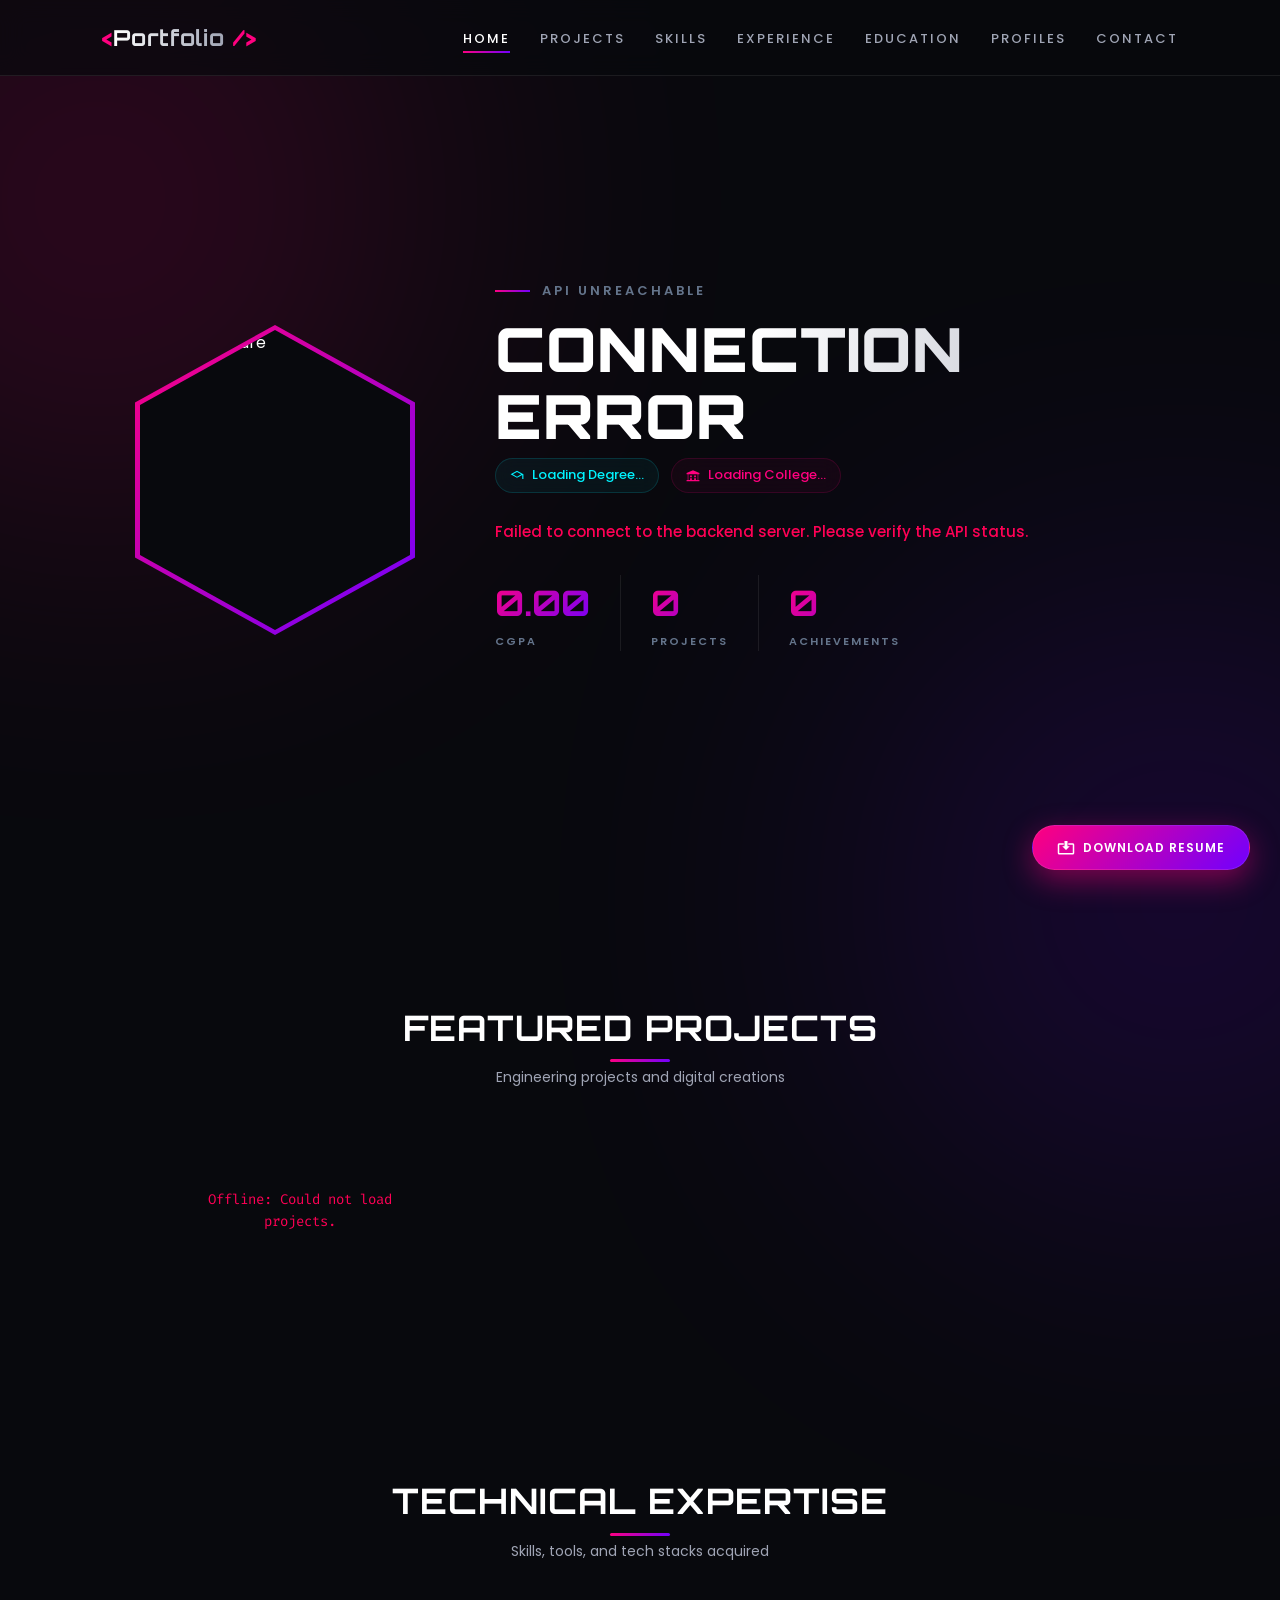
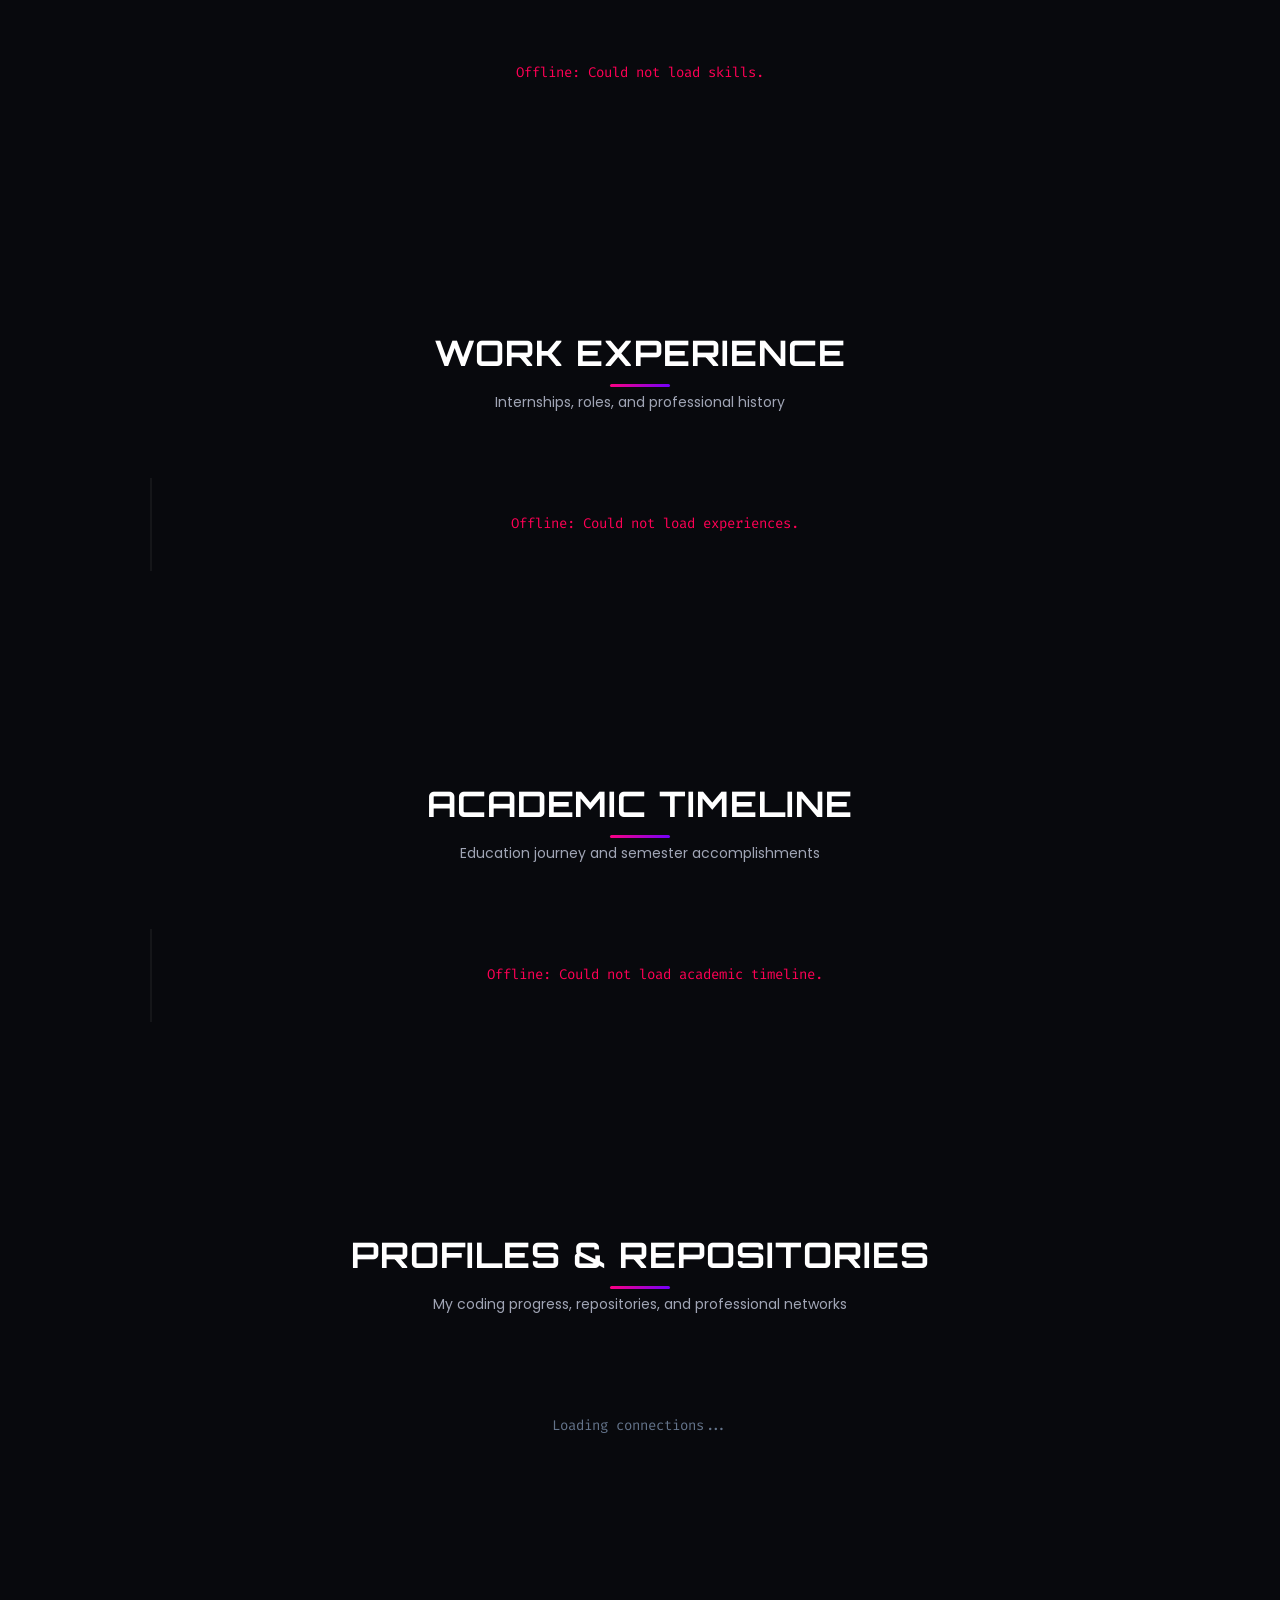
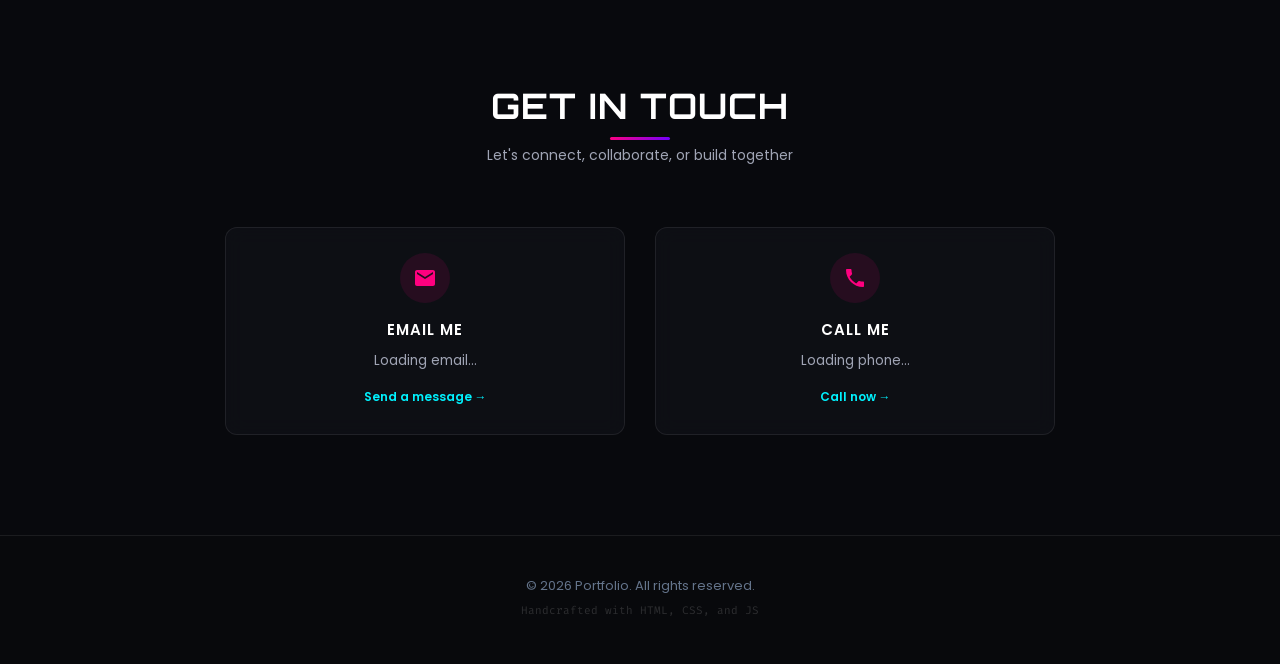
==== commit 1349b15e: "Add files via upload" ====
--- a/src/main/resources/static/index.html
+++ b/src/main/resources/static/index.html
@@ -6,7 +6,7 @@
     <title>Student Portfolio | Academic & Professional Showcase</title>
     <meta name="description" content="Explore my academic timeline, engineering projects, internship experience, and technical skills as a passionate engineering student.">
     <meta name="keywords" content="student portfolio, engineering student, software developer, web development, academic timeline, internships, projects">
-    <link rel="stylesheet" href="style.css">
+    <link rel="stylesheet" href="style.css?v=2">
     <!-- Google Fonts for premium modern typography -->
     <link href="https://fonts.googleapis.com/css2?family=Orbitron:wght@500;700;900&family=Poppins:wght@300;400;500;600;700&family=Fira+Code:wght@400;500&display=swap" rel="stylesheet">
 </head>
@@ -210,6 +210,6 @@
         Download Resume
     </a>
 
-    <script src="app.js"></script>
+    <script src="app.js?v=2"></script>
 </body>
 </html>
--- a/src/main/resources/static/style.css
+++ b/src/main/resources/static/style.css
@@ -35,7 +35,6 @@
 
 html {
     scroll-behavior: smooth;
-    overflow-x: hidden;
     width: 100%;
 }
 
@@ -46,6 +45,7 @@
     overflow-x: hidden;
     line-height: 1.6;
     width: 100%;
+    position: relative;
 }
 
 /* Custom Scrollbar */
@@ -424,7 +424,7 @@
     position: fixed;
     bottom: 30px;
     right: 30px;
-    z-index: 1500;
+    z-index: 9999;
     border-radius: 30px;
     padding: 12px 24px;
     font-size: 12px;
@@ -434,9 +434,9 @@
 
 @media (max-width: 768px) {
     #resume-btn {
-        bottom: 20px;
-        right: 20px;
-        padding: 10px 18px;
+        bottom: 25px;
+        right: 15px;
+        padding: 10px 16px;
         font-size: 11px;
     }
 }
@@ -1065,7 +1065,7 @@
 
 .projects-grid {
     display: grid;
-    grid-template-columns: repeat(auto-fill, minmax(320px, 1fr));
+    grid-template-columns: repeat(auto-fill, minmax(min(100%, 300px), 1fr));
     gap: 25px;
 }
 
@@ -1255,17 +1255,23 @@
 
 .skills-grid {
     display: grid;
-    grid-template-columns: repeat(auto-fit, minmax(300px, 1fr));
+    grid-template-columns: repeat(auto-fit, minmax(min(100%, 220px), 1fr));
     gap: 30px;
     width: 100%;
     margin-top: 40px;
+}
+
+@media (min-width: 1200px) {
+    .skills-grid {
+        grid-template-columns: repeat(4, 1fr);
+    }
 }
 
 .skills-category-card {
     background: var(--bg-card);
     border: 1px solid var(--border-color);
     border-radius: 16px;
-    padding: 30px;
+    padding: 24px 20px;
     backdrop-filter: blur(12px);
     -webkit-backdrop-filter: blur(12px);
     transition: var(--transition-smooth);
@@ -1317,17 +1323,18 @@
 .skills-category-header {
     display: flex;
     align-items: center;
-    gap: 12px;
-    margin-bottom: 25px;
+    gap: 10px;
+    margin-bottom: 20px;
 }
 
 .skills-category-header h3 {
     font-family: 'Orbitron', sans-serif;
-    font-size: 15px;
+    font-size: 13.5px;
     font-weight: 700;
-    letter-spacing: 1px;
+    letter-spacing: 0.5px;
     text-transform: uppercase;
     color: var(--text-primary);
+    line-height: 1.3;
 }
 
 .skills-category-icon {
@@ -1419,7 +1426,7 @@
 
 .contact-card {
     flex: 1;
-    min-width: 280px;
+    min-width: min(100%, 280px);
     max-width: 400px;
     background: var(--bg-card);
     border: 1px solid var(--border-color);
@@ -1744,7 +1751,7 @@
         gap: 40px;
     }
     
-    .role-badge {
+    .role-badge, .education-info-group {
         justify-content: center;
     }
     
@@ -1810,12 +1817,20 @@
         padding: 100px 5% 40px;
     }
     
+    .details-section {
+        display: flex;
+        flex-direction: column;
+        align-items: center;
+        text-align: center;
+        width: 100%;
+    }
+    
     .scroll-section {
         padding: 60px 5%;
     }
     
     .name {
-        font-size: 2.5rem;
+        font-size: clamp(1.8rem, 8vw, 2.5rem);
     }
     
     .stats-row {
@@ -1900,7 +1915,7 @@
 
 .social-grid {
     display: grid;
-    grid-template-columns: repeat(auto-fit, minmax(200px, 1fr));
+    grid-template-columns: repeat(auto-fit, minmax(min(100%, 200px), 1fr));
     gap: 20px;
     width: 100%;
     margin-top: 30px;
